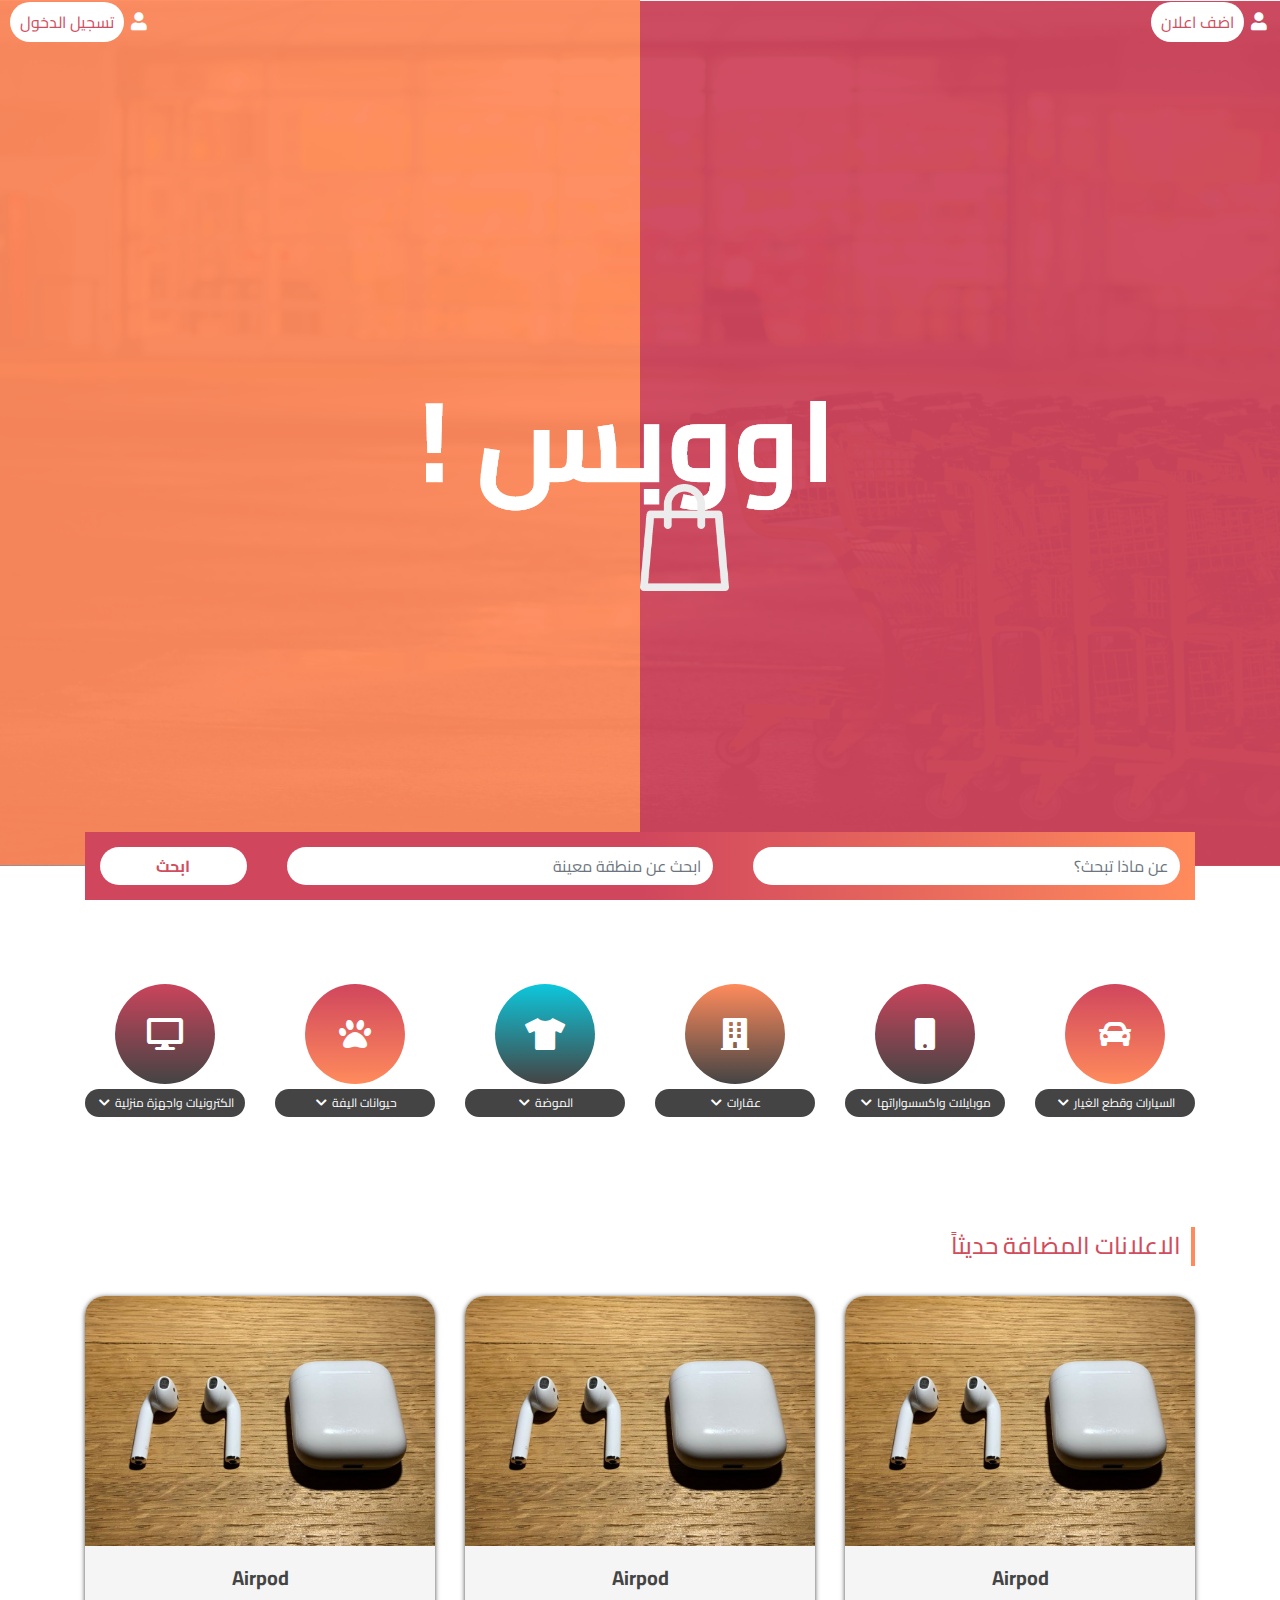
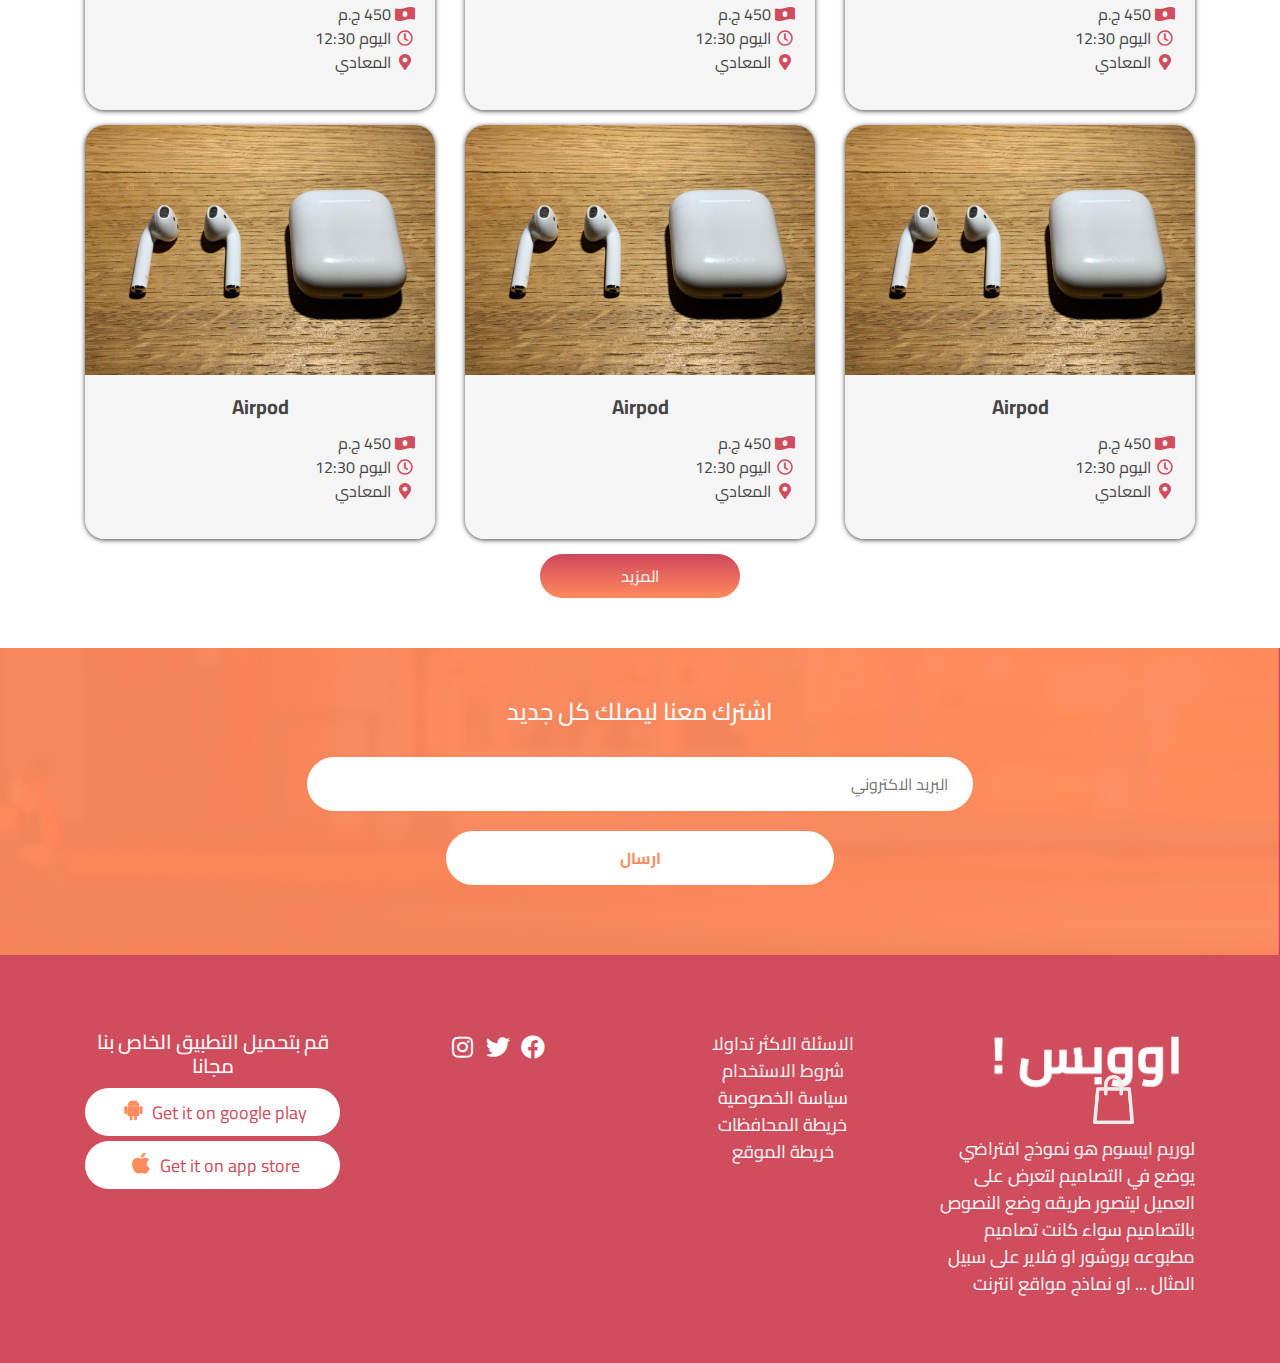
==== index.html @ 7c67705f "Ops" ====
<!DOCTYPE html>
<html lang="en" dir="rtl">
    <head>
        <meta charset="UTF-8">
        <meta name="viewport" content="width=device-width, initial-scale=1.0">
        <meta http-equiv="X-UA-Compatible" content="ie=edge">
        <title>Ops</title>
        <!-- Font -->
        <link rel="stylesheet" href="https://fonts.googleapis.com/css?family=Cairo&display=swap">
        <!-- Bootstrap -->
        <link rel="stylesheet" href="css/bootstrap.min.css"/>
        <!-- Font Awesome -->
        <link rel="stylesheet" href="fontawesome-free-5.9.0-web/css/all.min.css">
        <!-- Navbar Style -->
        <link rel="stylesheet" href="css/nav.css">
        <!-- Navbar Style -->
        <link rel="stylesheet" href="css/header.css">
        <!-- Footer Style -->
        <link rel="stylesheet" href="css/footer.css">
        <!-- Main Style -->
        <link rel="stylesheet" href="css/mainstyle.css">
    </head>
    <body>
        <!-- Start Header -->
        <header>
            <div class="container">
                <div class="content">
                    <div class="ad">
                        <a href="add.html"><i class="fa fa-user fa-fw"></i> <span>اضف اعلان</span></a>
                    </div>
                    <div class="login">
                        <a href="login.html"><i class="fa fa-user fa-fw"></i> <span>تسجيل الدخول</span></a>
                    </div>
                    <div class="ops">
                        <img src="img/header/! اووبس@2x.png" alt="">
                        <img src="img/header/shopping-bag@2x.png" alt="">
                    </div>
                </div>
            </div>
        </header>  
        <!-- End Header -->
        <!-- Start Search -->
        <sectton class="search">
            <div class="container">
                <div class="search-content">
                    <div class="row">
                        <div class="col-12 col-md-4 col-lg-5">
                            <div class="form-group">
                                <input class="form-control" type="text" placeholder="عن ماذا تبحث؟">
                            </div>
                        </div>
                        <div class="col-12 col-md-4 col-lg-5">
                            <div class="form-group choose">
                                <input class="form-control" type="text" placeholder="ابحث عن منطقة معينة">
                            </div>
                        </div>
                        <div class="col-12 col-md-4 col-lg-2">
                            <div class="form-group">
                                <input class="form-control" type="submit" value="ابحث">
                            </div>
                        </div>
                    </div>
                    
                </div>
            </div>
        </sectton>
        <!-- End Search -->
        <!-- Start Select -->
        <section class="select">
            <div class="container">
                <div class="row">
                    <div class="col-sm-4 col-lg-2 menu">
                        <div class="select-icon">
                            <i class="fa fa-car fa-fw fa-2x"></i>
                        </div>
                        <div class="select-drop">
                            <div class="selected">السيارات وقطع الغيار <i class="fa fa-chevron-down fa-fw"></i></div>
                            <ul class="drop list-unstyled">
                                <li class="item">
                                    <a href="">قطع غيار</a>
                                </li>
                                <li class="item">
                                    <a href="">قطع غيار</a>
                                </li>
                                <li class="item">
                                    <a href="">قطع غيار</a>
                                </li>
                                <li class="item">
                                    <a href="">قطع غيار</a>
                                </li>
                            </ul>
                        </div>
                    </div>
                    <div class="col-sm-4 col-lg-2 menu">
                        <div class="select-icon">
                            <i class="fa fa-mobile fa-fw fa-2x"></i>
                        </div>
                        <div class="select-drop">
                            <div class="selected">موبايلات واكسسواراتها <i class="fa fa-chevron-down fa-fw"></i></div>
                            <ul class="drop list-unstyled">
                                <li class="item">
                                    <a href="">قطع غيار</a>
                                </li>
                                <li class="item">
                                    <a href="">قطع غيار</a>
                                </li>
                                <li class="item">
                                    <a href="">قطع غيار</a>
                                </li>
                                <li class="item">
                                    <a href="">قطع غيار</a>
                                </li>
                            </ul>
                        </div>
                    </div>
                    <div class="col-sm-4 col-lg-2 menu">
                        <div class="select-icon">
                            <i class="fa fa-building fa-fw fa-2x"></i>
                        </div>
                        <div class="select-drop">
                            <div class="selected">عقارات <i class="fa fa-chevron-down fa-fw"></i></div>
                            <ul class="drop list-unstyled">
                                <li class="item">
                                    <a href="">قطع غيار</a>
                                </li>
                                <li class="item">
                                    <a href="">قطع غيار</a>
                                </li>
                                <li class="item">
                                    <a href="">قطع غيار</a>
                                </li>
                                <li class="item">
                                    <a href="">قطع غيار</a>
                                </li>
                            </ul>
                        </div>
                    </div>
                    <div class="col-sm-4 col-lg-2 menu">
                        <div class="select-icon">
                            <i class="fa fa-tshirt fa-fw fa-2x"></i>
                        </div>
                        <div class="select-drop">
                            <div class="selected">الموضة <i class="fa fa-chevron-down fa-fw"></i></div>
                            <ul class="drop list-unstyled">
                                <li class="item">
                                    <a href="">قطع غيار</a>
                                </li>
                                <li class="item">
                                    <a href="">قطع غيار</a>
                                </li>
                                <li class="item">
                                    <a href="">قطع غيار</a>
                                </li>
                                <li class="item">
                                    <a href="">قطع غيار</a>
                                </li>
                            </ul>
                        </div>
                    </div>
                    <div class="col-sm-4 col-lg-2 menu">
                        <div class="select-icon">
                            <i class="fa fa-paw fa-fw fa-2x"></i>
                        </div>
                        <div class="select-drop">
                            <div class="selected">حيوانات اليفة <i class="fa fa-chevron-down fa-fw"></i></div>
                            <ul class="drop list-unstyled">
                                <li class="item">
                                    <a href="">قطع غيار</a>
                                </li>
                                <li class="item">
                                    <a href="">قطع غيار</a>
                                </li>
                                <li class="item">
                                    <a href="">قطع غيار</a>
                                </li>
                                <li class="item">
                                    <a href="">قطع غيار</a>
                                </li>
                            </ul>
                        </div>
                    </div>
                    <div class="col-sm-4 col-lg-2 menu">
                        <div class="select-icon">
                            <i class="fa fa-desktop fa-fw fa-2x"></i>
                        </div>
                        <div class="select-drop">
                            <div class="selected">الكترونيات واجهزة منزلية <i class="fa fa-chevron-down fa-fw"></i></div>
                            <ul class="drop list-unstyled">
                                <li class="item">
                                    <a href="">قطع غيار</a>
                                </li>
                                <li class="item">
                                    <a href="">قطع غيار</a>
                                </li>
                                <li class="item">
                                    <a href="">قطع غيار</a>
                                </li>
                                <li class="item">
                                    <a href="">قطع غيار</a>
                                </li>
                            </ul>
                        </div>
                    </div>
                </div>
            </div>
        </section>
        <!-- End Select -->
        <!-- Start Ad -->
        <section class="adcontent">
            <div class="container">
                <div class="row">
                    <div class="col-12">
                        <div class="title">
                            <div class="h4">الاعلانات المضافة حديثاً</div>
                        </div>
                    </div>
                    <div class="col-12 col-md-6 col-lg-4">
                        <div class="card" style="width: 100%;">
                            <div class="card-img">
                                <img class="card-img-top" src="img/allad/1.jpg" alt="Card image cap">
                            </div>
                            <div class="card-body">
                                <h5 class="card-title text-center">Airpod</h5>
                                <ul class="list-unstyled">
                                    <li>
                                        <i class="fa fa-money-bill-wave-alt fa-fw"></i>
                                        <span> 450 ج.م</span>
                                    </li>
                                    <li>
                                        <i class="far fa-clock fa-fw"></i>
                                        <span> اليوم 12:30</span>
                                    </li>
                                    <li>
                                        <i class="fa fa-map-marker-alt fa-fw"></i>
                                        <span>المعادي</span>
                                    </li>
                                </ul>
                            </div>
                        </div>
                    </div>
                    <div class="col-12 col-md-6 col-lg-4">
                        <div class="card" style="width: 100%;">
                            <div class="card-img">
                                <img class="card-img-top" src="img/allad/1.jpg" alt="Card image cap">
                            </div>
                            <div class="card-body">
                                <h5 class="card-title text-center">Airpod</h5>
                                <ul class="list-unstyled">
                                    <li>
                                        <i class="fa fa-money-bill-wave-alt fa-fw"></i>
                                        <span> 450 ج.م</span>
                                    </li>
                                    <li>
                                        <i class="far fa-clock fa-fw"></i>
                                        <span> اليوم 12:30</span>
                                    </li>
                                    <li>
                                        <i class="fa fa-map-marker-alt fa-fw"></i>
                                        <span>المعادي</span>
                                    </li>
                                </ul>
                            </div>
                        </div>
                    </div>
                    <div class="col-12 col-md-6 col-lg-4">
                        <div class="card" style="width: 100%;">
                            <div class="card-img">
                                <img class="card-img-top" src="img/allad/1.jpg" alt="Card image cap">
                            </div>
                            <div class="card-body">
                                <h5 class="card-title text-center">Airpod</h5>
                                <ul class="list-unstyled">
                                    <li>
                                        <i class="fa fa-money-bill-wave-alt fa-fw"></i>
                                        <span> 450 ج.م</span>
                                    </li>
                                    <li>
                                        <i class="far fa-clock fa-fw"></i>
                                        <span> اليوم 12:30</span>
                                    </li>
                                    <li>
                                        <i class="fa fa-map-marker-alt fa-fw"></i>
                                        <span>المعادي</span>
                                    </li>
                                </ul>
                            </div>
                        </div>
                    </div>
                    <div class="col-12 col-md-6 col-lg-4">
                        <div class="card" style="width: 100%;">
                            <div class="card-img">
                                <img class="card-img-top" src="img/allad/1.jpg" alt="Card image cap">
                            </div>
                            <div class="card-body">
                                <h5 class="card-title text-center">Airpod</h5>
                                <ul class="list-unstyled">
                                    <li>
                                        <i class="fa fa-money-bill-wave-alt fa-fw"></i>
                                        <span> 450 ج.م</span>
                                    </li>
                                    <li>
                                        <i class="far fa-clock fa-fw"></i>
                                        <span> اليوم 12:30</span>
                                    </li>
                                    <li>
                                        <i class="fa fa-map-marker-alt fa-fw"></i>
                                        <span>المعادي</span>
                                    </li>
                                </ul>
                            </div>
                        </div>
                    </div>
                    <div class="col-12 col-md-6 col-lg-4">
                        <div class="card" style="width: 100%;">
                            <div class="card-img">
                                <img class="card-img-top" src="img/allad/1.jpg" alt="Card image cap">
                            </div>
                            <div class="card-body">
                                <h5 class="card-title text-center">Airpod</h5>
                                <ul class="list-unstyled">
                                    <li>
                                        <i class="fa fa-money-bill-wave-alt fa-fw"></i>
                                        <span> 450 ج.م</span>
                                    </li>
                                    <li>
                                        <i class="far fa-clock fa-fw"></i>
                                        <span> اليوم 12:30</span>
                                    </li>
                                    <li>
                                        <i class="fa fa-map-marker-alt fa-fw"></i>
                                        <span>المعادي</span>
                                    </li>
                                </ul>
                            </div>
                        </div>
                    </div>
                    <div class="col-12 col-md-6 col-lg-4">
                        <div class="card" style="width: 100%;">
                            <div class="card-img">
                                <img class="card-img-top" src="img/allad/1.jpg" alt="Card image cap">
                            </div>
                            <div class="card-body">
                                <h5 class="card-title text-center">Airpod</h5>
                                <ul class="list-unstyled">
                                    <li>
                                        <i class="fa fa-money-bill-wave-alt fa-fw"></i>
                                        <span> 450 ج.م</span>
                                    </li>
                                    <li>
                                        <i class="far fa-clock fa-fw"></i>
                                        <span> اليوم 12:30</span>
                                    </li>
                                    <li>
                                        <i class="fa fa-map-marker-alt fa-fw"></i>
                                        <span>المعادي</span>
                                    </li>
                                </ul>
                            </div>
                        </div>
                    </div>
                    <div class="col-12">
                        <div class="more text-center">
                            <a class="d-inline-block text-decoration-none m-auto" href="allad.html">المزيد</a>
                        </div>
                    </div>
                </div>
            </div>
        </section>
        <!-- End Ad -->
        <!-- Start Subs -->
        <section class="subs">
            <div class="container">
                <div class="row">
                    <div class="col-12">
                        <div class="subs-title text-center">
                            <div class="h4">اشترك معنا ليصلك كل جديد</div>
                        </div>
                    </div>
                    <div class="col-12">
                        <div class="subs-input  text-center">
                            <input class="d-block m-auto" type="email" placeholder="البريد الاكتروني">
                            <input class="d-block m-auto" type="submit" value="ارسال">
                        </div>
                    </div>
                </div>
            </div>
        </section>
        <!-- End Subs -->
        <!-- Start Footer -->
        <footer>
            <div class="container">
                <div class="row">
                    <div class="col-12 col-md-6 col-lg-3">
                        <div class="footer-title">
                            <img src="img/footer/! اووبس.png" alt="">
                            <img src="img/footer/shopping-bag.png" alt="">
                        </div>
                        <div class="footer-text">
                            <p>لوريم ايبسوم هو نموذج افتراضي يوضع في التصاميم لتعرض على العميل ليتصور طريقه وضع النصوص بالتصاميم سواء كانت تصاميم مطبوعه بروشور او فلاير على سبيل المثال ... او نماذج مواقع انترنت</p>
                        </div>
                    </div>
                    <div class="col-12 col-md-6 col-lg-3">
                        <div class="links">
                            <ul class="list-unstyled">
                                <li>
                                    <a href="">الاسئلة الاكثر تداولا</a>
                                </li>
                                <li>
                                    <a href="">شروط الاستخدام</a>
                                </li>
                                <li>
                                    <a href="">سياسة الخصوصية</a>
                                </li>
                                <li>
                                    <a href="">خريطة المحافظات</a>
                                </li>
                                <li>
                                    <a href="">خريطة الموقع</a>
                                </li>
                            </ul>
                        </div>
                    </div>
                    <div class="col-12 col-md-6 col-lg-3">
                        <div class="icons">
                            <a href="" class="icon text-decoration-none">
                                <i class="fab fa-facebook fa-fw"></i>
                            </a>
                            <a href="" class="icon text-decoration-none">
                                <i class="fab fa-twitter fa-fw"></i>
                            </a>
                            <a href="" class="icon text-decoration-none">
                                <i class="fab fa-instagram fa-fw"></i>
                            </a>
                        </div>
                    </div>
                    <div class="col-12 col-md-6 col-lg-3">
                        <div class="download">
                            <div class="h5">قم بتحميل التطبيق الخاص بنا مجانا</div>
                            <div class="downicons">
                                <a href="" class="icon d-block text-decoration-none">
                                    Get it on google play
                                    <i class="fab fa-android fa-fw"></i>

                                </a>
                                <a href="" class="icon d-block text-decoration-none">
                                    Get it on app store
                                    <i class="fab fa-apple fa-fw"></i>

                                </a>
                            </div>
                        </div>
                    </div>
                </div>
            </div>
        </footer>
        <!-- End Footer -->
        <script src="js/jquery-3.4.1.min.js"></script>
        <script src="js/popper.min.js"></script>
        <script src="js/bootstrap.min.js"></script>
        <script src="js/loading.js"></script>
        <script src="js/main.js"></script>
    </body>
</html>
---- css/nav.css ----
/* Start Navbar */
.navbar {
    padding-top: 0;
    padding-bottom: 0;
}
.navbar .navbar-brand {
    height: 50px;
    width: 110px;
}
.navbar .navbar-brand img {
    width: 100%;
    height: 100%;
}
/* Toggler */
.navbar .navbar-toggler {
    border: none;
    padding: 0;
    outline: none;
}

/* Links */
.navbar-light .navbar-nav .nav-link {
    padding: 20px 10px;
    color: var(--mainColor);
    position: relative;
    border-bottom: 3px solid transparent;
}
.navbar-light .navbar-nav .nav-link:hover {
    color: var(--redColor);
    border-bottom: 3px solid var(--redColor);
    transition: all .3s ease-in-out;
}
.navbar-light .navbar-nav .nav-item:not(:last-of-type) .nav-link:before {
    content: '';
    position: absolute;
    top: 25%;
    left: 0;
    width: 1px;
    height: 50%;
    background-color: var(--mainColor);
    opacity: .2;
}
.navbar-light .navbar-nav .active > .nav-link,
.navbar-light .navbar-nav .nav-link.active,
.navbar-light .navbar-nav .nav-link.show,
.navbar-light .navbar-nav .show > .nav-link {
    color: var(--redColor);
    border-bottom: 3px solid var(--redColor);
    font-weight: bold;
}
/* Sign */
.navbar .sign {
    min-width: 200px;
    display: flex;
    justify-content: space-between;
    
}
@media (max-width: 992px) {
    .navbar .sign {
        padding-bottom: 10px;
    }
}
.navbar .sign .signin a,
.navbar .sign .signup a {
    background-color: var(--mainColor);
    color: #FFF;
    padding: 5px 15px;
    border-radius: 10px;
    display: inline-block;
    text-decoration: none;
}
.navbar .sign .signup:hover a,
.navbar .sign .signin:hover a {
    background-color: var(--redColor);
    transition: background-color .3s ease-in-out;
}
@media (max-width: 992px) {
    .navbar-light .navbar-nav .nav-link {
        padding: 10px 0px;
    }
    .navbar-light .navbar-nav .nav-link:hover {
        border-bottom: 3px solid transparent;
    }
    .navbar-light .navbar-nav .nav-item:not(:last-of-type) .nav-link:before {
        width: 0;
    }
    .navbar-light .navbar-nav .active > .nav-link,
    .navbar-light .navbar-nav .nav-link.active,
    .navbar-light .navbar-nav .nav-link.show,
    .navbar-light .navbar-nav .show > .nav-link  {
        border: none;
        padding: 10px 0px;
    }
    .navbar .sign {
        justify-content: flex-start;
        
    }
    .navbar .sign .signin {
        margin-right: 10px;
    }
}
/* End Navbar */
---- css/header.css ----
/* Start Header */
header {
    padding: 20px 0px 0px;
    background-image: url('../img/header/bg.png');
    background-size: cover;
    background-position: center;
    overflow: hidden;
    position: relative;
    display: flex;
    align-items: center;
    justify-content: center;
    text-align: center;
}
header .ad {
    position: absolute;
    top: 10px;
    right: 10px;
}
header .login {
    position: absolute;
    top: 10px;
    left: 10px;
}
header .login a,
header .ad a {
    text-decoration: none;
    color: var(--redColor);
}
header .login a span,
header .ad a span {
    background-color: #FFF;
    padding: 5px 10px;
    border-radius: 50px;
}
header .login i,
header .ad i {
    font-size: 18px;
    color: #FFF;
}
header .ops {
    display: inline-block;
    width: 40%;
    margin: auto;
    position: relative;
}
header .ops img {
    display: block;
    width: 100%;
}
header .ops img:last-of-type {
    left: 50%;
    width: 20%;
    position: absolute;
    bottom: -20%;
}
/* End Header */
---- css/footer.css ----
:root {
    --orColor : #ff8b5c;
    --redColor : #d04d5d;
    --mainPadding : 50px 0px;
    --grayColor: #f5f5f5;
    --mainTrans: all .3s ease-in-out;
}
body {
    font-family: 'Cairo', kufi , Arial, Helvetica, sans-serif;
    height: auto;
}

footer {
    background-color: var(--redColor);
    padding: var(--mainPadding);    
}
footer .footer-title {
    display: inline-block;
    width: 80%;
    margin: auto;
    position: relative;
    margin-bottom: 25px;
}
@media (max-width: 992px) {
    footer .footer-title {
        width: 50%;
        display: block;
    }
    footer .footer-text {
        text-align: center;
    }
}
@media (max-width: 768px) {
    footer .footer-title {
        width: 30%;
    }
}
footer .footer-title img {
    display: block;
    width: 100%;
}
footer .footer-title img:last-of-type {
    left: 50%;
    width: 20%;
    position: absolute;
    bottom: -20%;
}
footer .footer-text {
    color: #FFF;
    font-size: 18px;
}
footer .links {
    margin-top: 25px;
    text-align: center;
    font-size: 18px;
}
footer .links a {
    color: #FFF;
    text-decoration: none;
}
footer .links a:hover {
    color: var(--orColor);
    transition: var(--mainTrans);
}
footer .icons {
    margin-top: 25px;
    text-align: center;
}
footer .icons .icon {
    color: #FFF;
    font-size: 24px;
}
footer .download {
    margin-top: 25px;
    text-align: center;
}
footer .download .h5 {
    color: #FFF;
    margin-bottom: 10px;
}
footer .download .downicons .icon {
    color: var(--redColor);
    margin-bottom: 5px;
    padding: 10px;
    background-color: #FFF;
    border-radius: 50px;
    font-size: 18px;
    text-align: center;
}
footer .download .downicons .icon:hover {
    color: #FFF;
    background-color: var(--orColor);
    transition: var(--mainTrans);
}
footer .download .downicons .icon:hover .fab {
    color: var(--redColor);
}
footer .download .downicons .icon .fab {
    color: var(--orColor);
    font-size: 24px;
}
---- css/mainstyle.css ----
:root {
    --orColor : #ff8b5c;
    --redColor : #d04d5d;
    --mainPadding : 50px 0px;
    --grayColor: #f5f5f5;
    --mainTrans: all .3s ease-in-out;
}
body {
    font-family: 'Cairo', kufi , Arial, Helvetica, sans-serif;
    height: auto;
}
header {
    min-height: 70vh;
}
/* Titles */
.title {
    border-right: 4px solid var(--orColor);
    margin-bottom: 30px;
    
}
.title .h4 {
    padding: 5px 0px;
    padding-right: 10px;
    color: var(--redColor);
}
/* section,
footer,
header {
    overflow: hidden;
} */
/* ********** */
/* Start Search */
.search .search-content {
    position: relative;
    padding: 10px;
    background: linear-gradient(90deg, rgba(208,70,93,1) 50%, rgba(255,139,92,1) 100%);
}
.search .form-group {
    margin: 0;
    padding: 5px;
}
.search .form-group input {
    border-radius: 50px;
    box-shadow: none;
    border: none;
}
.search .form-group input[type='submit'] {
    color: var(--redColor);
    cursor: pointer;
    font-weight: bold;
}
.search .form-group input[type='submit']:hover {
    background-color: var(--orColor);
    color: #FFF;
    transition: var(--mainTrans);
    
}
.search .choose {
    position: relative;
}
.search .choose:before {
    font-family: 'fontAwesome';
    content: '\f0dd';
    position: absolute;
    top: 20%;
    left: 10%;
    z-index: 2;
    color: var(--redColor);
    
}
/* End Search */

/* Start Select */
.select {
    padding: var(--mainPadding);
}
.select .select-icon {
    height: 100px;
    width: 100px;
    margin: auto;
    display: flex;
    align-items: center;
    justify-content: center;
    border-radius: 50%;
    color: #FFF;
    
}
.select .menu:first-of-type .select-icon {
    background: linear-gradient(180deg, rgba(208,70,93,1) 0%, rgba(255,139,92,1) 100%);
}
.select .menu:nth-of-type(2) .select-icon {
    background: linear-gradient(180deg, #ca445c 0%, #444 100%);
}
.select .menu:nth-of-type(3) .select-icon {
    background: linear-gradient(180deg, rgba(255,139,92,1) 0%, #444 100%);
}
.select .menu:nth-of-type(4) .select-icon {
    background: linear-gradient(180deg, #0dc7dc 0%, #444 100%);
}
.select .menu:nth-of-type(5) .select-icon {
    background: linear-gradient(180deg, rgba(208,70,93,1) 0%, rgba(255,139,92,1) 100%);
}
.select .menu:last-of-type .select-icon {
    background: linear-gradient(180deg, #ca445c 0%, #444 100%);
}
.select .selected {
    cursor: pointer;
    margin-bottom: 10px;
    background-color: #444;
    color: #FFF;
    font-size: 12px;
    margin-top: 5px;
    border-radius: 50px;
    text-align: center;
    padding: 5px;
}
.select .select-drop:hover .selected {
    background-color: var(--redColor);
}
.select .select-drop {
    position: relative;
}
.select .select-drop .drop {
    position: absolute;
    top: 30px;
    left: 0;
    z-index: 10;
    background-color: #444;
    border-radius: 10px;
    width: 100%;
    height: auto;
    display: none;
    padding: 10px 0px;
}
.select .select-drop .drop a {
    color: #FFF;
    font-size: 13px;
    display: block;
    padding: 5px 25px;
    text-decoration: none;
}
.select .select-drop .drop a:hover {
    background-color: var(--redColor);
    transition: var(--mainTrans);
}
/* End Select */
/* Start Ad */
.adcontent {
    padding: var(--mainPadding);
}
.adcontent .card {
    border: none;
    border-radius: 20px;
    overflow: hidden;
    box-shadow: 0px 1px 5px #444;
    margin-bottom: 15px;
}
.adcontent .card .card-title {
    color: #444;
    font-weight: bold;
}
.adcontent .card .card-img {
    height: 250px;
}
.adcontent .card img {
    width: 100%;
    height: 100%;
}
.adcontent .card .card-body {
    background-color: #f5f5f5;
}
.adcontent .card ul li {
    color: #444;
}
.adcontent .card ul li i {
    color: var(--redColor);
}
.adcontent .more a {
    background: linear-gradient(180deg, rgba(208,70,93,1) 0%, rgba(255,139,92,1) 100%);
    color: #FFF;
    padding: 10px 30px;
    min-width: 200px;
    border-radius: 50px;
}
/* End Ad */
/* Start Subs */
.subs {
    padding: var(--mainPadding);
    background-image: url('../img/subs/subscribe.png');
    background-size: cover;
    background-position: center;
}
.subs .subs-title {
    color: #FFF;
    margin-bottom: 30px;
}
.subs .subs-input input {
    border: none;
    background-color: #FFF;
    padding: 15px 25px;
    margin-bottom: 20px!important;
    width: 60%;
    border-radius: 50px;
    outline: none;
}
.subs .subs-input input[type='submit'] {
    width: 35%;
    color: var(--orColor);
    cursor: pointer;
    font-weight: bold;
}
.subs .subs-input input[type='submit']:hover {
    background-color: var(--redColor);
    color: #FFF;
    transition: var(--mainTrans);
}
@media (max-width: 768px) {
    .subs .subs-input input {
        width: 100%;
    }
    .subs .subs-input input[type='submit'] {
        width: 50%;
    }
}
/* End Subs */
.add {
    padding: var(--mainPadding);
    background-color: #ececec;
    
}
.add .add-title {
    text-align: center;
    color: var(--orColor);
    font-weight: bold;
}
.add .form-group {
    margin: 10px 0px;
    padding: 5px;
}
.add .form-group input {
    border-radius: 50px;
    box-shadow: none;
    border: none;
}
/* .add .form-group input[type='submit'] {
    color: var(--redColor);
    cursor: pointer;
    font-weight: bold;
}
.add .form-group input[type='submit']:hover {
    background-color: var(--orColor);
    color: #FFF;
    transition: var(--mainTrans);
    
} */
.add .choose {
    position: relative;
}
.add .choose:before {
    font-family: 'fontAwesome';
    content: '\f0dd';
    position: absolute;
    top: 13%;
    left: 10%;
    z-index: 2;
    color: var(--orColor);
    font-size: 20px;
}
.add .share a {
    color: #FFF;
    background: linear-gradient(180deg, rgba(208,70,93,1) 50%, rgba(255,139,92,1) 100%);
    border-radius: 50px;
    padding: 10px 30px;
}
.add textarea {
    height: 200px;
    border-radius: 10px;
    border: none;
    resize: none;
    padding: 20px;
    display: block;
}
.add textarea:focus {
    box-shadow: none;
    outline: none;
}
.add .check-content {
    margin: 20px 0px;
    text-align: center;
    color: var(--orColor);
}
.add .check {
    width: 30%;
    display: inline-block;
}
.add .check input[type='checkbox'] {
    cursor: pointer;
}
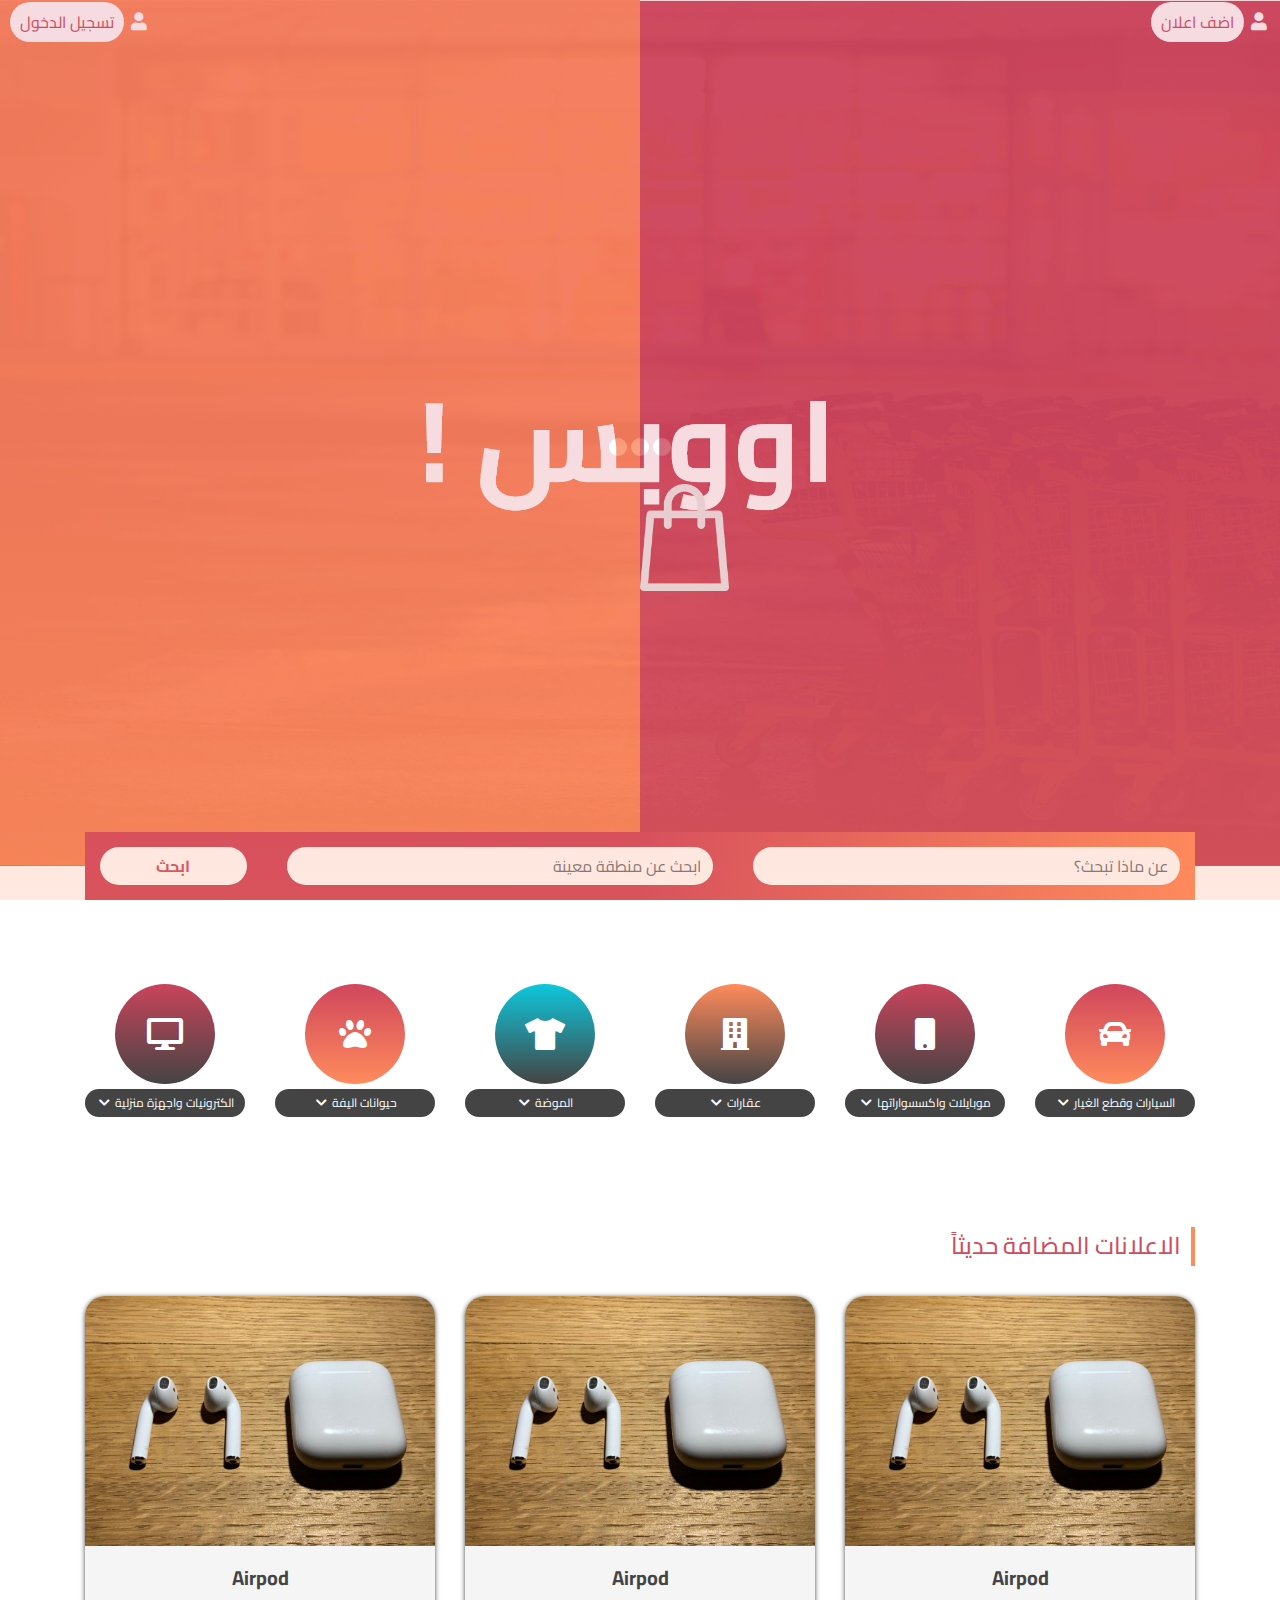
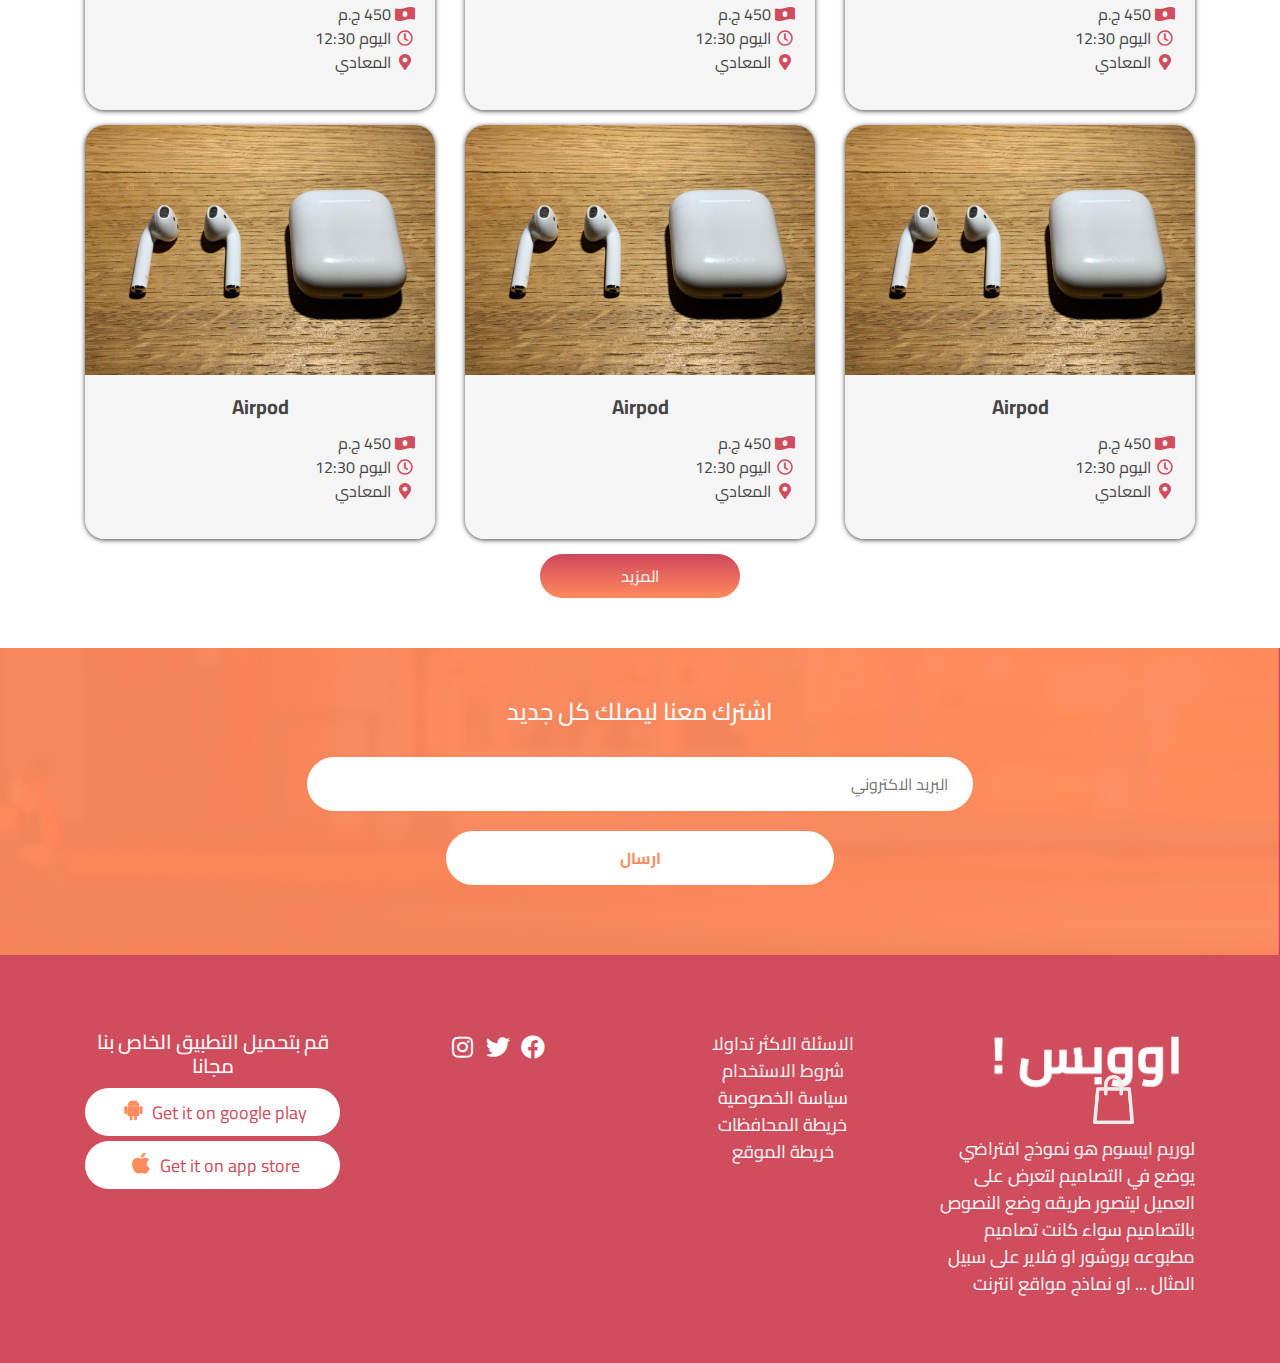
==== commit bb7fc7a8: "Ops" ====
--- a/index.html
+++ b/index.html
@@ -11,9 +11,10 @@
         <link rel="stylesheet" href="css/bootstrap.min.css"/>
         <!-- Font Awesome -->
         <link rel="stylesheet" href="fontawesome-free-5.9.0-web/css/all.min.css">
-        <!-- Navbar Style -->
-        <link rel="stylesheet" href="css/nav.css">
-        <!-- Navbar Style -->
+        
+        <!-- Loading Style -->
+        <link rel="stylesheet" href="css/loading.css">
+        <!-- Header Style -->
         <link rel="stylesheet" href="css/header.css">
         <!-- Footer Style -->
         <link rel="stylesheet" href="css/footer.css">
@@ -454,6 +455,20 @@
             </div>
         </footer>
         <!-- End Footer -->
+        <!-- Start Scroll To Top -->
+        <div class="to-top">
+            <i class="fa fa-chevron-circle-up fa-2x fa-fw"></i>
+        </div>
+        <!-- End Scroll To Top -->
+        <!-- Start Loading -->
+        <div class="loading-override">
+            <div class="spinner">
+            <div class="bounce1"></div>
+            <div class="bounce2"></div>
+            <div class="bounce3"></div>
+            </div>
+        </div>
+        <!-- End Loading -->
         <script src="js/jquery-3.4.1.min.js"></script>
         <script src="js/popper.min.js"></script>
         <script src="js/bootstrap.min.js"></script>
--- a/css/loading.css
+++ b/css/loading.css
@@ -0,0 +1,78 @@
+/* Start Scroll To Top */
+.to-top {
+    position: fixed;
+    right: 10px;
+    bottom: 10px;
+    cursor: pointer;
+    display: none;
+    z-index: 99;
+}
+.to-top i {
+    color: #333;
+    font-size: 40px;
+}
+.to-top:hover {
+    animation: to-top-wave .8s infinite ease-in-out;
+}
+@keyframes to-top-wave {
+    0%, 100% {
+        bottom: 10px;
+    }
+    50% {
+        bottom: 15px;
+    }
+}
+/* End Scroll To Top */
+/* Start Loading */
+.loading-override {
+    height: 100vh;
+    width: 100%;
+    background: linear-gradient(180deg, rgba(208,70,93,1) 50%, rgba(255,139,92,1) 100%);;
+    position: fixed;
+    top: 0;
+    left: 0;
+    z-index: 9999;
+    display: flex;
+    justify-content: center;
+    align-items: center;
+}
+.spinner {
+    width: 70px;
+    text-align: center;
+}
+  
+  .spinner > div {
+    width: 18px;
+    height: 18px;
+    background-color: #FFF;
+    border-radius: 100%;
+    display: inline-block;
+    -webkit-animation: sk-bouncedelay 1.4s infinite ease-in-out both;
+    animation: sk-bouncedelay 1.4s infinite ease-in-out both;
+  }
+  
+  .spinner .bounce1 {
+    -webkit-animation-delay: -0.32s;
+    animation-delay: -0.32s;
+  }
+  
+  .spinner .bounce2 {
+    -webkit-animation-delay: -0.16s;
+    animation-delay: -0.16s;
+  }
+  
+  @-webkit-keyframes sk-bouncedelay {
+    0%, 80%, 100% { -webkit-transform: scale(0) }
+    40% { -webkit-transform: scale(1.0) }
+  }
+  
+  @keyframes sk-bouncedelay {
+    0%, 80%, 100% { 
+      -webkit-transform: scale(0);
+      transform: scale(0);
+    } 40% { 
+      -webkit-transform: scale(1.0);
+      transform: scale(1.0);
+    }
+  }
+/* End Loading */--- a/css/mainstyle.css
+++ b/css/mainstyle.css
@@ -7,7 +7,8 @@
 }
 body {
     font-family: 'Cairo', kufi , Arial, Helvetica, sans-serif;
-    height: auto;
+    overflow: hidden;
+    position: relative;
 }
 header {
     min-height: 70vh;
